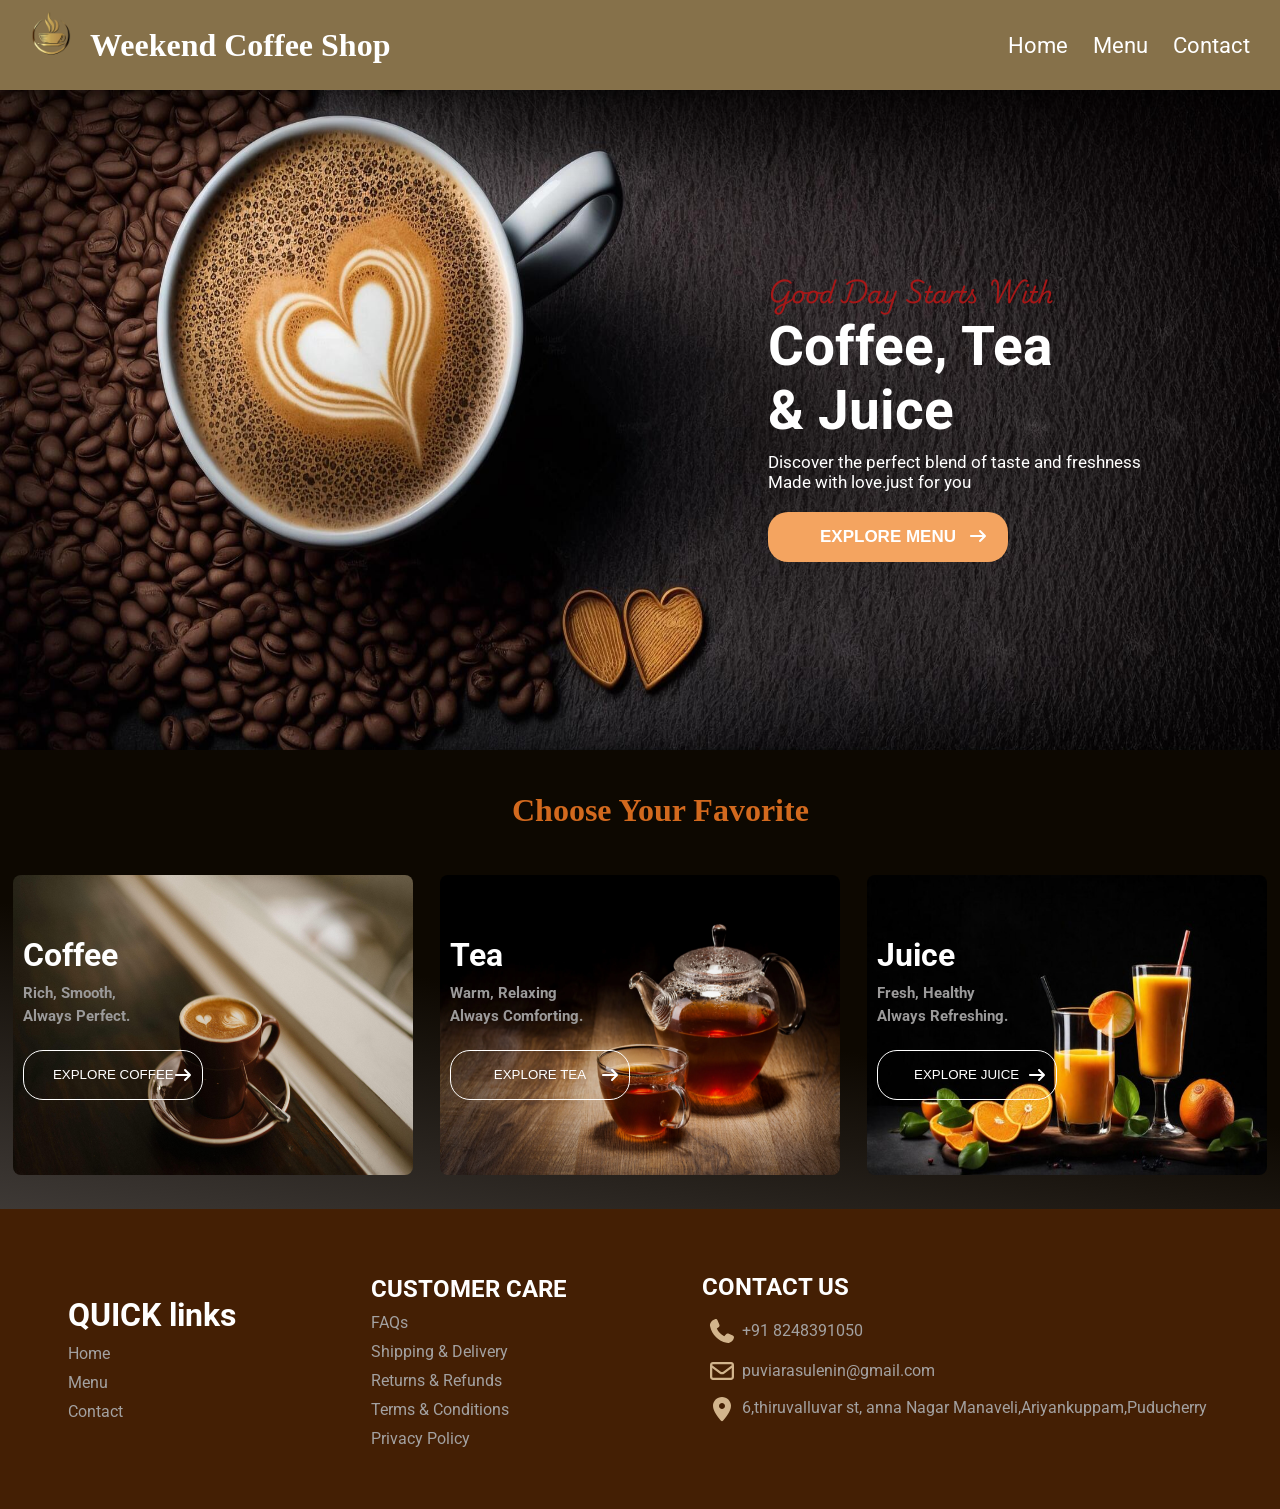
==== index.html @ 5b141eec "final commit" ====
<!doctype html>
<html lang="en">
  <head>
    <meta charset="UTF-8" />
    <meta name="viewport" content="width=device-width, initial-scale=1.0" />
    <title>PPA Coffee Website</title>
    <link rel="stylesheet" href="style.css" />
    <link rel="preconnect" href="https://fonts.googleapis.com" />
    <link rel="preconnect" href="https://fonts.gstatic.com" crossorigin />
    <link
      href="https://fonts.googleapis.com/css2?family=Roboto:ital,wght@0,100..900;1,100..900&display=swap"
      rel="stylesheet"
    />
    <link rel="preconnect" href="https://fonts.googleapis.com" />
    <link rel="preconnect" href="https://fonts.gstatic.com" crossorigin />
    <link
      href="https://fonts.googleapis.com/css2?family=Archivo+Black&family=Google+Sans:ital,opsz,wght@0,17..18,400..700;1,17..18,400..700&family=Inter+Tight:ital,wght@0,100..900;1,100..900&family=Montserrat:ital,wght@0,100..900;1,100..900&family=Playwrite+NO:wght@100..400&family=Poppins:ital,wght@0,100;0,200;0,300;0,400;0,500;0,600;0,700;0,800;0,900;1,100;1,200;1,300;1,400;1,500;1,600;1,700;1,800;1,900&family=Roboto:ital,wght@0,100..900;1,100..900&display=swap"
      rel="stylesheet"
    />
    <style>
      .menubar {
        margin-right: 5px;
      }
      .menubar:hover {
        fill: rgb(84, 29, 29);
      }
      .sidebar {
        width: 50%;
        height: 100vh;
        background-color: rgb(146, 114, 67);
        position: fixed;
        top: 0;
        z-index: 1;
        display: none;
      }
      .sidebarcont1 {
        text-decoration: none;
        color: white;
      }
      .sidebarcont1:hover {
        color: rgb(33, 22, 1);
        transition: 0.1s;
      }
      .sidebarinside {
        padding-left: 20%;
        padding-top: 10%;
      }
      .oneee {
        text-decoration: none;
        padding-top: 10%;
        font-size: 22px;
        font-weight: 600;
      }
      .closebar {
        width: 30px;
        position: absolute;
        right: 10px;
        top: 10px;
        fill: white;
        cursor: pointer;
      }
      .closebar:hover {
        fill: brown;
        transform: scale(1.5);
      }
      .signupbtn {
        background-color: rgb(248, 206, 142);
        color: brown;
        font-size: 20px;
        margin-top: 20px;
        position: relative;
        left: -40px;
        font-weight: 600;
      }
      .links-div a:active {
        color: tomato;
      }
      .signupbtn {
        display: none;
      }
    </style>
  </head>
  <body>
    <div id="fullbox">
      <!---->

      <!--Navbar-->
      <!--home page-->
      <div id="homespage">
        <div class="container">
          <img class="coffeimage" src="photors2.jpg" alt="" />
          <div class="explore">
            <h2 class="goodd">Good Day Starts With</h2>
            <h1 class="coo">Coffee, Tea</h1>
            <h1 class="coo">& Juice</h1>
            <div class="par">
              <p>Discover the perfect blend of taste and freshness</p>
              <p>Made with love.just for you</p>
            </div>
            <a href="#coffeeteajuice">
              <button class="explorebtnnn">
                EXPLORE MENU
                <svg
                  class="svgarrow"
                  class="explorebtn"
                  xmlns="http://www.w3.org/2000/svg"
                  viewBox="0 0 640 640"
                >
                  <!--!Font Awesome Free v7.2.0 by @fontawesome - https://fontawesome.com License - https://fontawesome.com/license/free Copyright 2026 Fonticons, Inc.-->
                  <path
                    d="M566.6 342.6C579.1 330.1 579.1 309.8 566.6 297.3L406.6 137.3C394.1 124.8 373.8 124.8 361.3 137.3C348.8 149.8 348.8 170.1 361.3 182.6L466.7 288L96 288C78.3 288 64 302.3 64 320C64 337.7 78.3 352 96 352L466.7 352L361.3 457.4C348.8 469.9 348.8 490.2 361.3 502.7C373.8 515.2 394.1 515.2 406.6 502.7L566.6 342.7z"
                  />
                </svg></button
            ></a>
          </div>
        </div>
      </div>
      <div class="navbar-div">
        <div class="shop-name">
          <h1 class="ppaname">
            <img class="ppa-img" src="logo2.png" alt="" />
            Weekend Coffee Shop
          </h1>
        </div>
        <div class="links-div">
          <a href="#homespage"> Home </a>

          <a href="#coffeeteajuice">Menu </a>

          <a href="#footerpage">Contact</a>
        </div>
        <svg
          class="menubar"
          xmlns="http://www.w3.org/2000/svg"
          viewBox="0 0 640 640"
        >
          <!--!Font Awesome Free v7.2.0 by @fontawesome - https://fontawesome.com License - https://fontawesome.com/license/free Copyright 2026 Fonticons, Inc.-->
          <path
            d="M96 160C96 142.3 110.3 128 128 128L512 128C529.7 128 544 142.3 544 160C544 177.7 529.7 192 512 192L128 192C110.3 192 96 177.7 96 160zM96 320C96 302.3 110.3 288 128 288L512 288C529.7 288 544 302.3 544 320C544 337.7 529.7 352 512 352L128 352C110.3 352 96 337.7 96 320zM544 480C544 497.7 529.7 512 512 512L128 512C110.3 512 96 497.7 96 480C96 462.3 110.3 448 128 448L512 448C529.7 448 544 462.3 544 480z"
          />
        </svg>
      </div>
      <!-----------------------sidebar-------------------->
      <div class="sidebar">
        <svg
          class="closebar"
          xmlns="http://www.w3.org/2000/svg"
          viewBox="0 0 640 640"
        >
          <!--!Font Awesome Free v7.2.0 by @fontawesome - https://fontawesome.com License - https://fontawesome.com/license/free Copyright 2026 Fonticons, Inc.-->
          <path
            d="M320 112C434.9 112 528 205.1 528 320C528 434.9 434.9 528 320 528C205.1 528 112 434.9 112 320C112 205.1 205.1 112 320 112zM320 576C461.4 576 576 461.4 576 320C576 178.6 461.4 64 320 64C178.6 64 64 178.6 64 320C64 461.4 178.6 576 320 576zM231 231C221.6 240.4 221.6 255.6 231 264.9L286 319.9L231 374.9C221.6 384.3 221.6 399.5 231 408.8C240.4 418.1 255.6 418.2 264.9 408.8L319.9 353.8L374.9 408.8C384.3 418.2 399.5 418.2 408.8 408.8C418.1 399.4 418.2 384.2 408.8 374.9L353.8 319.9L408.8 264.9C418.2 255.5 418.2 240.3 408.8 231C399.4 221.7 384.2 221.6 374.9 231L319.9 286L264.9 231C255.5 221.6 240.3 221.6 231 231z"
          />
        </svg>
        <div class="sidebarinside">
          <div class="oneee">
            <a class="sidebarcont1" href="#homespage"> Home </a>
          </div>
          <div class="oneee">
            <a class="sidebarcont1" href="#coffeeteajuice">Menu </a>
          </div>
          <div class="oneee">
            <a class="sidebarcont1" href="#footerpage">Contact</a>
          </div>
          <div>
            <button class="signupbtn" id="loginbutton"></button>
          </div>
        </div>
      </div>
      <!-----------------coffeeteajuice------------>
      <div id="coffeeteajuice">
        <div class="choosecoff">
          <h1 class="fav">Choose Your Favorite</h1>
        </div>
        <div class="coffteajuice">
          <div class="coffecont">
            <img class="imgg" src="coffeestyle.jpg" alt="" />
            <div class="coffeecont">
              <h1>Coffee</h1>
              <div class="one">
                <h3>Rich, Smooth,</h3>
                <h3 class="two">Always Perfect.</h3>
              </div>
              <a href="coffee.html"
                ><button class="expbtn">
                  EXPLORE COFFEE
                  <svg
                    class="coffeearrow"
                    xmlns="http://www.w3.org/2000/svg"
                    viewBox="0 0 640 640"
                  >
                    <!--!Font Awesome Free v7.2.0 by @fontawesome - https://fontawesome.com License - https://fontawesome.com/license/free Copyright 2026 Fonticons, Inc.-->
                    <path
                      d="M566.6 342.6C579.1 330.1 579.1 309.8 566.6 297.3L406.6 137.3C394.1 124.8 373.8 124.8 361.3 137.3C348.8 149.8 348.8 170.1 361.3 182.6L466.7 288L96 288C78.3 288 64 302.3 64 320C64 337.7 78.3 352 96 352L466.7 352L361.3 457.4C348.8 469.9 348.8 490.2 361.3 502.7C373.8 515.2 394.1 515.2 406.6 502.7L566.6 342.7z"
                    />
                  </svg></button
              ></a>
            </div>
          </div>
          <div class="coffecont">
            <img class="imgg" src="teastyle.webp" alt="" />
            <div class="coffeecont">
              <h1>Tea</h1>
              <div class="one">
                <h3>Warm, Relaxing</h3>
                <h3 class="two">Always Comforting.</h3>
              </div>
              <a href="tea.html"
                ><button class="expbtn">
                  EXPLORE TEA
                  <svg
                    class="teaarrow"
                    xmlns="http://www.w3.org/2000/svg"
                    viewBox="0 0 640 640"
                  >
                    <!--!Font Awesome Free v7.2.0 by @fontawesome - https://fontawesome.com License - https://fontawesome.com/license/free Copyright 2026 Fonticons, Inc.-->
                    <path
                      d="M566.6 342.6C579.1 330.1 579.1 309.8 566.6 297.3L406.6 137.3C394.1 124.8 373.8 124.8 361.3 137.3C348.8 149.8 348.8 170.1 361.3 182.6L466.7 288L96 288C78.3 288 64 302.3 64 320C64 337.7 78.3 352 96 352L466.7 352L361.3 457.4C348.8 469.9 348.8 490.2 361.3 502.7C373.8 515.2 394.1 515.2 406.6 502.7L566.6 342.7z"
                    />
                  </svg></button
              ></a>
            </div>
          </div>
          <div class="coffecont">
            <img class="imgg" src="juicestyle.jpg" alt="" />
            <div class="coffeecont">
              <h1>Juice</h1>
              <div class="one">
                <h3>Fresh, Healthy</h3>
                <h3 class="two">Always Refreshing.</h3>
              </div>
              <a href="juice.html"
                ><button class="expbtn">
                  EXPLORE JUICE
                  <svg
                    class="juicearrow"
                    xmlns="http://www.w3.org/2000/svg"
                    viewBox="0 0 640 640"
                  >
                    <!--!Font Awesome Free v7.2.0 by @fontawesome - https://fontawesome.com License - https://fontawesome.com/license/free Copyright 2026 Fonticons, Inc.-->
                    <path
                      d="M566.6 342.6C579.1 330.1 579.1 309.8 566.6 297.3L406.6 137.3C394.1 124.8 373.8 124.8 361.3 137.3C348.8 149.8 348.8 170.1 361.3 182.6L466.7 288L96 288C78.3 288 64 302.3 64 320C64 337.7 78.3 352 96 352L466.7 352L361.3 457.4C348.8 469.9 348.8 490.2 361.3 502.7C373.8 515.2 394.1 515.2 406.6 502.7L566.6 342.7z"
                    />
                  </svg></button
              ></a>
            </div>
          </div>
        </div>
      </div>
      <!--------------------------------->
      <div id="footerpage" class="footer">
        <div class="footer2">
          <h1>QUICK links</h1>
          <div><a href="#homespage">Home</a></div>
          <div><a href="#coffeeteajuice">Menu</a></div>

          <div><a href="#footerpage">Contact</a></div>
        </div>
        <div class="footer3">
          <h2>CUSTOMER CARE</h2>
          <p>FAQs</p>
          <p>Shipping & Delivery</p>
          <p>Returns & Refunds</p>
          <p>Terms & Conditions</p>
          <p>Privacy Policy</p>
        </div>
        <div class="footer4">
          <h2>CONTACT US</h2>
          <div class="all">
            <div class="iconcontainer1">
              <svg
                class="icon1"
                xmlns="http://www.w3.org/2000/svg"
                viewBox="0 0 640 640"
              >
                <!--!Font Awesome Free v7.2.0 by @fontawesome - https://fontawesome.com License - https://fontawesome.com/license/free Copyright 2026 Fonticons, Inc.-->
                <path
                  d="M224.2 89C216.3 70.1 195.7 60.1 176.1 65.4L170.6 66.9C106 84.5 50.8 147.1 66.9 223.3C104 398.3 241.7 536 416.7 573.1C493 589.3 555.5 534 573.1 469.4L574.6 463.9C580 444.2 569.9 423.6 551.1 415.8L453.8 375.3C437.3 368.4 418.2 373.2 406.8 387.1L368.2 434.3C297.9 399.4 241.3 341 208.8 269.3L253 233.3C266.9 222 271.6 202.9 264.8 186.3L224.2 89z"
                />
              </svg>
              <p class="call">+91 8248391050</p>
            </div>
            <div class="iconcontainer2">
              <svg
                class="icon2"
                xmlns="http://www.w3.org/2000/svg"
                viewBox="0 0 640 640"
              >
                <!--!Font Awesome Free v7.2.0 by @fontawesome - https://fontawesome.com License - https://fontawesome.com/license/free Copyright 2026 Fonticons, Inc.-->
                <path
                  d="M125.4 128C91.5 128 64 155.5 64 189.4C64 190.3 64 191.1 64.1 192L64 192L64 448C64 483.3 92.7 512 128 512L512 512C547.3 512 576 483.3 576 448L576 192L575.9 192C575.9 191.1 576 190.3 576 189.4C576 155.5 548.5 128 514.6 128L125.4 128zM528 256.3L528 448C528 456.8 520.8 464 512 464L128 464C119.2 464 112 456.8 112 448L112 256.3L266.8 373.7C298.2 397.6 341.7 397.6 373.2 373.7L528 256.3zM112 189.4C112 182 118 176 125.4 176L514.6 176C522 176 528 182 528 189.4C528 193.6 526 197.6 522.7 200.1L344.2 335.5C329.9 346.3 310.1 346.3 295.8 335.5L117.3 200.1C114 197.6 112 193.6 112 189.4z"
                />
              </svg>
              <p class="mail">puviarasulenin@gmail.com</p>
            </div>
            <div class="iconcontainer3">
              <svg
                class="icon3"
                xmlns="http://www.w3.org/2000/svg"
                viewBox="0 0 640 640"
              >
                <!--!Font Awesome Free v7.2.0 by @fontawesome - https://fontawesome.com License - https://fontawesome.com/license/free Copyright 2026 Fonticons, Inc.-->
                <path
                  d="M128 252.6C128 148.4 214 64 320 64C426 64 512 148.4 512 252.6C512 371.9 391.8 514.9 341.6 569.4C329.8 582.2 310.1 582.2 298.3 569.4C248.1 514.9 127.9 371.9 127.9 252.6zM320 320C355.3 320 384 291.3 384 256C384 220.7 355.3 192 320 192C284.7 192 256 220.7 256 256C256 291.3 284.7 320 320 320z"
                />
              </svg>
              <p class="address">
                6,thiruvalluvar st, anna Nagar Manaveli,Ariyankuppam,Puducherry
              </p>
            </div>
          </div>
        </div>
      </div>
    </div>
    <script src="script.js"></script>
  </body>
</html>
---- style.css ----
* {
  padding: 0;
  margin: 0;
}
body {
  font-family: "Roboto", sans-serif;
  background: #6e6969;
  background: linear-gradient(
    10deg,
    rgba(110, 105, 105, 1) 0%,
    rgba(13, 8, 1, 1) 35%
  );
}

.ppaname {
  color: white;
  font-family: "Playwrite NZ Guides", cursive;
}
html {
  scroll-behavior: smooth;
}
#home {
  scroll-margin-top: 100px;
}
#items {
  scroll-margin-top: 100px;
}

.fav {
  color: chocolate;
  font-family: "Roboto Slab", serif;
  margin-left: 40%;
  margin-top: 3%;
}
.explore {
  position: absolute;
  top: 30%;
  left: 60%;
}
.coffecont {
  position: relative;
}
.coffeecont {
  position: absolute;
  top: 20%;
  color: white;
  margin-left: 10px;
}
.one {
  margin-top: 10px;
  font-size: 13px;
  color: rgb(155, 154, 154);
}
.expbtn {
  width: 180px;
  height: 50px;
  position: relative;
  border-radius: 20px;
  border: 1px solid white;
  background-color: transparent;
  color: white;
  margin-top: 25px;
  cursor: pointer;
}
.juicearrow,
.teaarrow,
.coffeearrow {
  width: 20px;
  position: absolute;
  top: 30%;
  right: 5%;
  fill: white;
}
.two {
  margin-top: 5px;
}
.par {
  color: white;
  font-size: 17px;
  margin-top: 10px;
}
.explorebtnnn {
  width: 240px;
  height: 50px;
  border-radius: 20px;
  border: none;
  background-color: sandybrown;
  font-size: 17px;
  color: white;
  font-weight: 550;
  position: relative;
  margin-top: 20px;
}
.svgarrow {
  width: 20px;
  position: absolute;
  top: 28%;
  fill: white;
  right: 20px;
  border-radius: 20px;
}
.goodd {
  font-family: "Playwrite NO", cursive;
  color: rgb(167, 24, 24);
}
.coo {
  font-size: 55px;
  color: white;
}
.ppa-img {
  width: 50px;
  height: 50px;
  border-radius: 40px;
  position: absolute;
  top: 9%;
  left: 2%;
}

.regbtn {
  border: none;
  color: blue;
  margin-left: 5px;
  cursor: pointer;
  background-color: white;
}
.logbtn {
  border: none;
  color: blue;

  cursor: pointer;
  background-color: white;
}
.search-coffee {
  padding: 10px;
}
.logindiv {
  width: 300px;
  height: 270px;
  background-color: white;
  border-radius: 5px;
  position: absolute;
  top: 30%;
  left: 40%;
  z-index: 1;
  display: none;
  box-shadow: rgba(0, 0, 0, 0.35) 0px 5px 15px;
}
.registerdiv {
  width: 300px;
  height: 380px;
  background-color: white;
  border-radius: 5px;
  position: absolute;
  top: 30%;
  left: 40%;
  z-index: 1;
  box-shadow: rgba(0, 0, 0, 0.35) 0px 5px 15px;
  display: none;
}
.registerinputs {
  width: 90%;
  border: none;
  height: 40px;
  margin-top: 15px;
  margin-left: 4%;
  border-radius: 3px;

  background-color: rgb(227, 225, 225);
  padding-left: 8px;
}
.registerinputs::placeholder {
  color: rgb(54, 53, 53);
  padding: 5px;
}
.registerinputs:focus {
  outline: none;
}
.registerbtn {
  width: 90%;
  height: 30px;
  font-size: 17px;

  background-color: rgb(104, 104, 244);
  color: white;
  border: none;
  border-radius: 4px;
  margin-top: 20px;
  margin-left: 5%;
}
.register-para-section {
  font-size: 13px;
  display: flex;
  margin-top: 25px;
  margin-left: 50px;
}
.register-para-section a {
  text-decoration: none;
}
.login2 {
  margin-left: 5px;
}
.inputs {
  width: 90%;
  border: none;
  height: 40px;
  margin-top: 15px;
  margin-left: 4%;
  border-radius: 3px;
  padding-left: 8px;
  background-color: rgb(227, 225, 225);
}
.inputs::placeholder {
  color: rgb(63, 63, 63);
  padding-left: 5px;
}
.inputs:focus {
  outline: none;
}

.logintag {
  position: relative;
  margin-left: 40%;
  padding-top: 15px;
}
.registertag {
  margin-top: 7%;
  margin-left: 35%;
}
.loginbutton {
  border-radius: 5px;
}
.para-section {
  font-size: 13px;
  display: flex;
  margin-top: 25px;
  margin-left: 35px;
}
.para-section a {
  margin-left: 5px;
  text-decoration: none;
}
.loginbtn {
  width: 90%;
  height: 30px;
  font-size: 17px;

  background-color: rgb(104, 104, 244);
  color: white;
  border: none;
  border-radius: 4px;
  margin-top: 20px;
  margin-left: 5%;
}
.navbar-div {
  width: 100%;
  height: 90px;

  display: flex;
  justify-content: space-between;
  align-items: center;
  position: absolute;
  top: 0;
  position: fixed;
  z-index: 1;
  box-shadow:
    rgba(0, 0, 0, 0.25) 0px 54px 55px,
    rgba(0, 0, 0, 0.12) 0px -12px 30px,
    rgba(0, 0, 0, 0.12) 0px 4px 6px,
    rgba(0, 0, 0, 0.17) 0px 12px 13px,
    rgba(0, 0, 0, 0.09) 0px -3px 5px;
  background-color: rgb(134, 113, 74);
}
#homespage {
  margin-top: 50px;
  scroll-margin-top: 80px;
}
.navbar-div a {
  text-decoration: none;
  font-size: 22px;
  padding: 10px;
  color: white;
}
.links-div {
  margin-right: 20px;
}
.shop-name {
  margin-left: 90px;
  color: brown;
}
.search-box-div {
  margin-top: 50px;
}
.navbar-div button {
  border: none;
  font-size: 20px;
  width: 80px;
  height: 30px;
  background-color: burlywood;
  color: brown;
  border-radius: 10px;
  cursor: pointer;
}
.coffeimage {
  width: 100%;
  height: 700px;
  box-shadow:
    rgba(50, 50, 93, 0.25) 0px 30px 60px -12px inset,
    rgba(0, 0, 0, 0.3) 0px 18px 36px -18px inset;
}
.coffe-para {
  width: 600px;
  font-size: 20px;
  margin-top: 10%;
  font-family: "Playwrite NZ Guides", cursive;
}
.home-page {
  margin-top: 5%;
  display: flex;
  justify-content: space-around;
}
.search-coffee {
  width: 80%;
  height: 40px;
  background-color: transparent;
  border: none;
  border-radius: 20px;
  margin-left: 10%;
  color: black;
  font-weight: 500;
  font-size: 20px;
  box-shadow: rgba(0, 0, 0, 0.35) 0px 5px 15px;
  position: relative;
}
.search-icon {
  position: absolute;
  left: 10.3%;
  top: 25%;
  margin-right: 20px;
}
.coffee-icons {
  width: 50px;
  margin-top: -7px;
  margin-left: 5px;
  position: relative;
}
.coffeetea {
  display: flex;
  margin-left: 30%;
  font-family: "Playwrite NZ Guides", cursive;
}
.search-container {
  position: relative;
  margin-top: 50px;
}
.search-coffee:focus {
  outline: none;
  padding-left: 30px;
}

.coffeeimages {
  width: 300px;
  height: 300px;
  border-radius: 10px;
  box-shadow: rgba(0, 0, 0, 0.24) 0px 3px 8px;
}
.firstimg {
  position: relative;
  padding: 40px;
}

.blackcoffee-tag {
  color: black;
  background-color: rgb(244, 218, 157);
  border-radius: 5px;
  font-size: 15px;
}
.orderbtn {
  width: 100px;
  height: 30px;
  left: 2%;
  font-size: 20px;
  color: brown;
  background-color: rgb(206, 157, 244);
  border-radius: 5px;
  border: none;
  cursor: pointer;
}
.teaimages {
  display: flex;
  flex-wrap: wrap;
  justify-content: center;
  margin-top: 50px;
}
#loginbutton {
  border-radius: 5px;
  width: 130px;
  height: 40px;
  margin-left: 30px;
  margin-right: 30px;
  box-shadow:
    rgba(6, 24, 44, 0.4) 0px 0px 0px 2px,
    rgba(6, 24, 44, 0.65) 0px 4px 6px -1px,
    rgba(255, 255, 255, 0.08) 0px 1px 0px inset;
}
.people {
  position: relative;
  top: 10%;
  left: 2%;
}
/*----------------images------------------*/
.img-cont {
  position: absolute;
  top: 70%;

  color: brown;
}

.img-cont button {
  width: 120px;
  height: 40px;
  font-size: 20px;
  border-radius: 15px;
  border: none;
  border: 1px solid black;
  background-color: rgb(248, 211, 164);

  cursor: pointer;
  position: absolute;
  left: 93px;
  top: 5px;
  color: brown;
  box-shadow:
    rgba(50, 50, 93, 0.25) 0px 50px 100px -20px,
    rgba(0, 0, 0, 0.3) 0px 30px 60px -30px,
    rgba(10, 37, 64, 0.35) 0px -2px 6px 0px inset;
}
.firstimg h3 {
  color: brown;
  font-size: 20px;
  font-family: "Playwrite NZ Guides", cursive;
  margin-top: 80px;
  margin-left: 50px;
}
/*----------------contact------------*/

.footer2 {
  color: white;
}
.footer2 div {
  text-decoration: none;
  color: white;
  margin-top: 10px;
}
.footer2 a {
  text-decoration: none;
  color: rgb(163, 161, 161);
}
.footer3 {
  color: white;
}
.footer3 h2 {
  margin-top: 5px;
}
.footer3 p {
  margin-top: 10px;
  color: rgb(163, 161, 161);
}
.footer4 {
  color: white;
  margin-top: -25px;
}
.footer4 h2 {
  margin-top: 10px;
}
.footer4 p {
  color: rgb(163, 161, 161);
}
.icon1,
.icon2 {
  fill: tan;
}
.icon3 {
  fill: tan;
  margin-top: 18px;
}
.all {
  margin-top: 10px;
}
.footer {
  width: 100%;
  height: 300px;
  display: flex;
  justify-content: space-around;
  background-color: rgb(68, 31, 4);
  place-items: center;
  margin-top: 30px;
}
.para-footer1 {
  color: rgb(164, 160, 160);
}
.contact1 {
  width: 500px;
  height: 300px;
  color: black;
  font-size: 20px;
}
.icon3,
.icon2,
.icon1 {
  width: 30px;
}
.iconcontainer1,
.iconcontainer2,
.iconcontainer3 {
  display: flex;
  padding: 5px;
}
.contact-us {
  width: 40%;
  height: 450px;
  background-color: rgb(0, 0, 0);
  border-radius: 10px;
  justify-content: center;
  place-items: center;
  align-items: center;
  color: black;
}
.contact-us input {
  width: 95%;
  height: 40px;
  border-radius: 5px;
  border: none;
  margin-top: 50px;
}
.contact-us input::placeholder {
  color: rgb(47, 46, 46);
  padding-left: 3px;
}
.contact-us textarea::placeholder {
  color: rgb(47, 46, 46);
  padding-left: 3px;
}
.contact-us input:focus {
  outline: none;
}
.contact-us textarea:focus {
  outline: none;
}
.contact-us textarea {
  width: 95%;
  height: 80px;
  border-radius: 5px;
  border: none;
  margin-top: 50px;
}
.con-color {
  position: relative;
  top: 30px;
  color: white;
}
.submitbtn2 {
  width: 95%;
  height: 40px;
  background-color: rgb(122, 122, 251);
  font-size: 20px;
  border: none;
  border-radius: 5px;
  margin-top: 20px;
}
.address {
  margin-top: 22px;
  margin-left: 5px;
}
.mail {
  margin-top: 5px;
  margin-left: 5px;
}
.call {
  margin-top: 5px;
  margin-left: 5px;
}
.iconcontainer3 {
  margin-top: -20px;
}
/*--------------------coffeteajuice------------*/
.imgg {
  width: 400px;
  height: 300px;
  border-radius: 8px;
}
.coffteajuice {
  display: flex;
  justify-content: space-around;
  flex-wrap: wrap;
  margin-top: 2%;
}
.providing {
  margin-left: 42%;
  margin-top: 0.5%;
  font-weight: 600;
  font-family: "Playwrite NZ Guides", cursive;
}
.coffecont h2 {
  position: relative;
  margin-top: 5px;
  color: brown;
}
.coffecont {
  justify-content: center;
  align-items: center;
  place-items: center;
  margin-top: 20px;
}
#coffeeteajuice {
  scroll-margin-top: 100px;
}
/*---------------------*/
.heart1 {
  width: 30px;
  fill: rgb(253, 186, 154);
  position: absolute;
  top: 55px;
  right: 15%;
}
.menubar {
  width: 35px;
  fill: white;
  cursor: pointer;
  display: none;
}
/*------------------------*/
@media (max-width: 600px) {
  .links-div {
    display: none;
  }
  .menubar {
    display: block;
  }
  .sidebar {
    display: none;
  }
  .coffeimage {
    width: 400px;
    height: 300px;
  }
  .explore {
    position: absolute;
    top: 10%;
    right: 5%;
  }
  #homespage {
    margin-top: 14%;
  }
  .goodd {
    font-size: 18px;
    margin-top: 10%;
    margin-left: -30px;
  }
  .coo {
    font-size: 17px;
    margin-left: -30px;
  }
  .par {
    font-size: 15px;
    font-weight: 550;
    color: rgb(211, 168, 168);
    margin-left: -30px;
  }
  .explorebtnnn {
    width: 185px;
    font-size: 13px;
    margin-left: -30px;
    margin-bottom: 10px;
  }
  .footer {
    display: block;
    width: 100%;
    height: 100vh;
  }
  .footer2,
  .footer3 {
    padding-top: 10%;
  }
  .footer4 {
    padding-top: 10%;
    margin-left: 25%;
  }
  .choosecoff {
    width: 100%;
  }
  .fav {
    margin-left: 25%;
  }
}
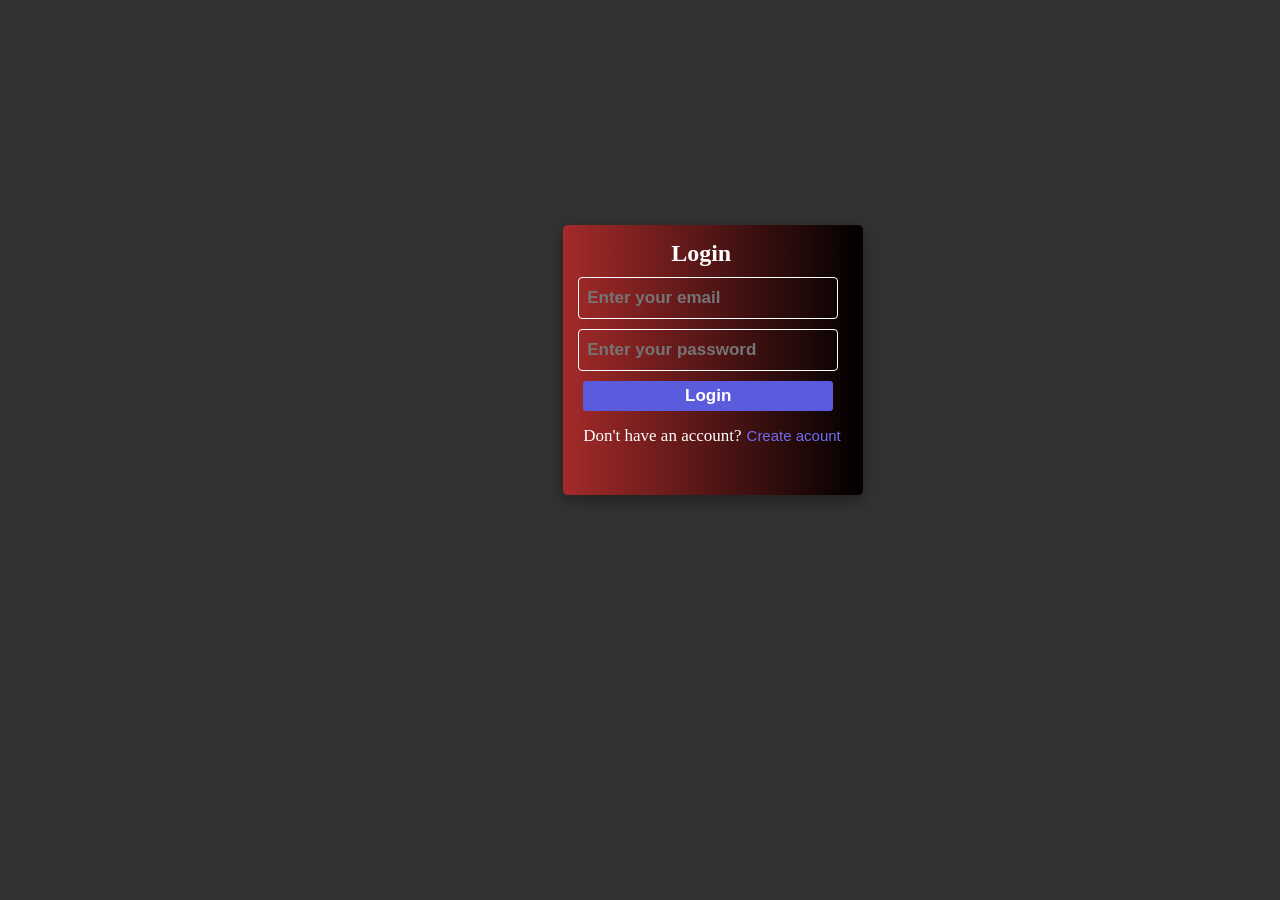
==== commit f01d8106: "final commit 3" ====
--- a/index.html
+++ b/index.html
@@ -3,315 +3,214 @@
   <head>
     <meta charset="UTF-8" />
     <meta name="viewport" content="width=device-width, initial-scale=1.0" />
-    <title>PPA Coffee Website</title>
-    <link rel="stylesheet" href="style.css" />
-    <link rel="preconnect" href="https://fonts.googleapis.com" />
-    <link rel="preconnect" href="https://fonts.gstatic.com" crossorigin />
-    <link
-      href="https://fonts.googleapis.com/css2?family=Roboto:ital,wght@0,100..900;1,100..900&display=swap"
-      rel="stylesheet"
-    />
-    <link rel="preconnect" href="https://fonts.googleapis.com" />
-    <link rel="preconnect" href="https://fonts.gstatic.com" crossorigin />
-    <link
-      href="https://fonts.googleapis.com/css2?family=Archivo+Black&family=Google+Sans:ital,opsz,wght@0,17..18,400..700;1,17..18,400..700&family=Inter+Tight:ital,wght@0,100..900;1,100..900&family=Montserrat:ital,wght@0,100..900;1,100..900&family=Playwrite+NO:wght@100..400&family=Poppins:ital,wght@0,100;0,200;0,300;0,400;0,500;0,600;0,700;0,800;0,900;1,100;1,200;1,300;1,400;1,500;1,600;1,700;1,800;1,900&family=Roboto:ital,wght@0,100..900;1,100..900&display=swap"
-      rel="stylesheet"
-    />
+    <title>Login-Page</title>
     <style>
-      .menubar {
-        margin-right: 5px;
-      }
-      .menubar:hover {
-        fill: rgb(84, 29, 29);
-      }
-      .sidebar {
-        width: 50%;
+      * {
+        padding: 0;
+        margin: 0;
+      }
+      body {
+        background-color: rgb(51, 50, 50);
+      }
+      .logindiv {
+        width: 300px;
+        height: 270px;
+        background-image: linear-gradient(to right, brown, black);
+        border-radius: 5px;
+        position: absolute;
+        top: 25%;
+        left: 44%;
+        box-shadow: rgba(0, 0, 0, 0.35) 0px 5px 15px;
+      }
+      .registerdiv {
+        width: 300px;
+        height: 350px;
+        background-image: linear-gradient(to right, brown, black);
+        border-radius: 5px;
+        position: absolute;
+        top: 22%;
+        left: 44%;
+        box-shadow: rgba(0, 0, 0, 0.35) 0px 5px 15px;
+        display: none;
+      }
+      .logintag,
+      .registertag {
+        padding-top: 15px;
+        margin-left: 36%;
+        color: white;
+      }
+      .inputs,
+      .registerinputs {
+        width: 250px;
+        height: 40px;
+        border-radius: 4px;
+        border: none;
+        background-color: transparent;
+        border: 1px solid white;
+        color: wheat;
+        font-weight: 600;
+        margin-top: 10px;
+        margin-left: 15px;
+        font-size: 17px;
+        padding-left: 8px;
+      }
+      .inputs:focus {
+        outline: none;
+      }
+      #loginaccount,
+      .registerbtn {
+        width: 250px;
+        height: 30px;
+        border-radius: 3px;
+        border: none;
+        margin-left: 20px;
+        margin-top: 10px;
+        color: white;
+        font-size: 17px;
+        font-weight: 550;
+        background-color: rgb(91, 91, 221);
+      }
+      .para-section,
+      .register-para-section {
+        color: white;
+        display: flex;
+        font-size: 17px;
+        margin-top: 15px;
+        margin-left: 20px;
+      }
+      .regbtn,
+      .logbtn {
+        border: none;
+        color: rgb(110, 110, 243);
+        background-color: transparent;
+        font-size: 15px;
+        margin-left: 5px;
+      }
+      .fullimgs {
+        width: 100%;
         height: 100vh;
-        background-color: rgb(146, 114, 67);
-        position: fixed;
-        top: 0;
-        z-index: 1;
-        display: none;
-      }
-      .sidebarcont1 {
-        text-decoration: none;
-        color: white;
-      }
-      .sidebarcont1:hover {
-        color: rgb(33, 22, 1);
-        transition: 0.1s;
-      }
-      .sidebarinside {
-        padding-left: 20%;
-        padding-top: 10%;
-      }
-      .oneee {
-        text-decoration: none;
-        padding-top: 10%;
-        font-size: 22px;
-        font-weight: 600;
-      }
-      .closebar {
-        width: 30px;
-        position: absolute;
-        right: 10px;
-        top: 10px;
-        fill: white;
-        cursor: pointer;
-      }
-      .closebar:hover {
-        fill: brown;
-        transform: scale(1.5);
-      }
-      .signupbtn {
-        background-color: rgb(248, 206, 142);
-        color: brown;
-        font-size: 20px;
-        margin-top: 20px;
-        position: relative;
-        left: -40px;
-        font-weight: 600;
-      }
-      .links-div a:active {
-        color: tomato;
-      }
-      .signupbtn {
-        display: none;
+      }
+      @media (max-width: 600px) {
+        body {
+          background-color: rgb(51, 50, 50);
+        }
+        .fullimgs {
+          display: none;
+        }
+        .logindiv {
+          position: absolute;
+          left: 20%;
+        }
+        .registerdiv {
+          position: absolute;
+          left: 20%;
+        }
       }
     </style>
   </head>
   <body>
-    <div id="fullbox">
-      <!---->
-
-      <!--Navbar-->
-      <!--home page-->
-      <div id="homespage">
-        <div class="container">
-          <img class="coffeimage" src="photors2.jpg" alt="" />
-          <div class="explore">
-            <h2 class="goodd">Good Day Starts With</h2>
-            <h1 class="coo">Coffee, Tea</h1>
-            <h1 class="coo">& Juice</h1>
-            <div class="par">
-              <p>Discover the perfect blend of taste and freshness</p>
-              <p>Made with love.just for you</p>
-            </div>
-            <a href="#coffeeteajuice">
-              <button class="explorebtnnn">
-                EXPLORE MENU
-                <svg
-                  class="svgarrow"
-                  class="explorebtn"
-                  xmlns="http://www.w3.org/2000/svg"
-                  viewBox="0 0 640 640"
-                >
-                  <!--!Font Awesome Free v7.2.0 by @fontawesome - https://fontawesome.com License - https://fontawesome.com/license/free Copyright 2026 Fonticons, Inc.-->
-                  <path
-                    d="M566.6 342.6C579.1 330.1 579.1 309.8 566.6 297.3L406.6 137.3C394.1 124.8 373.8 124.8 361.3 137.3C348.8 149.8 348.8 170.1 361.3 182.6L466.7 288L96 288C78.3 288 64 302.3 64 320C64 337.7 78.3 352 96 352L466.7 352L361.3 457.4C348.8 469.9 348.8 490.2 361.3 502.7C373.8 515.2 394.1 515.2 406.6 502.7L566.6 342.7z"
-                  />
-                </svg></button
-            ></a>
-          </div>
-        </div>
-      </div>
-      <div class="navbar-div">
-        <div class="shop-name">
-          <h1 class="ppaname">
-            <img class="ppa-img" src="logo2.png" alt="" />
-            Weekend Coffee Shop
-          </h1>
-        </div>
-        <div class="links-div">
-          <a href="#homespage"> Home </a>
-
-          <a href="#coffeeteajuice">Menu </a>
-
-          <a href="#footerpage">Contact</a>
-        </div>
-        <svg
-          class="menubar"
-          xmlns="http://www.w3.org/2000/svg"
-          viewBox="0 0 640 640"
-        >
-          <!--!Font Awesome Free v7.2.0 by @fontawesome - https://fontawesome.com License - https://fontawesome.com/license/free Copyright 2026 Fonticons, Inc.-->
-          <path
-            d="M96 160C96 142.3 110.3 128 128 128L512 128C529.7 128 544 142.3 544 160C544 177.7 529.7 192 512 192L128 192C110.3 192 96 177.7 96 160zM96 320C96 302.3 110.3 288 128 288L512 288C529.7 288 544 302.3 544 320C544 337.7 529.7 352 512 352L128 352C110.3 352 96 337.7 96 320zM544 480C544 497.7 529.7 512 512 512L128 512C110.3 512 96 497.7 96 480C96 462.3 110.3 448 128 448L512 448C529.7 448 544 462.3 544 480z"
-          />
-        </svg>
-      </div>
-      <!-----------------------sidebar-------------------->
-      <div class="sidebar">
-        <svg
-          class="closebar"
-          xmlns="http://www.w3.org/2000/svg"
-          viewBox="0 0 640 640"
-        >
-          <!--!Font Awesome Free v7.2.0 by @fontawesome - https://fontawesome.com License - https://fontawesome.com/license/free Copyright 2026 Fonticons, Inc.-->
-          <path
-            d="M320 112C434.9 112 528 205.1 528 320C528 434.9 434.9 528 320 528C205.1 528 112 434.9 112 320C112 205.1 205.1 112 320 112zM320 576C461.4 576 576 461.4 576 320C576 178.6 461.4 64 320 64C178.6 64 64 178.6 64 320C64 461.4 178.6 576 320 576zM231 231C221.6 240.4 221.6 255.6 231 264.9L286 319.9L231 374.9C221.6 384.3 221.6 399.5 231 408.8C240.4 418.1 255.6 418.2 264.9 408.8L319.9 353.8L374.9 408.8C384.3 418.2 399.5 418.2 408.8 408.8C418.1 399.4 418.2 384.2 408.8 374.9L353.8 319.9L408.8 264.9C418.2 255.5 418.2 240.3 408.8 231C399.4 221.7 384.2 221.6 374.9 231L319.9 286L264.9 231C255.5 221.6 240.3 221.6 231 231z"
-          />
-        </svg>
-        <div class="sidebarinside">
-          <div class="oneee">
-            <a class="sidebarcont1" href="#homespage"> Home </a>
-          </div>
-          <div class="oneee">
-            <a class="sidebarcont1" href="#coffeeteajuice">Menu </a>
-          </div>
-          <div class="oneee">
-            <a class="sidebarcont1" href="#footerpage">Contact</a>
-          </div>
-          <div>
-            <button class="signupbtn" id="loginbutton"></button>
-          </div>
-        </div>
-      </div>
-      <!-----------------coffeeteajuice------------>
-      <div id="coffeeteajuice">
-        <div class="choosecoff">
-          <h1 class="fav">Choose Your Favorite</h1>
-        </div>
-        <div class="coffteajuice">
-          <div class="coffecont">
-            <img class="imgg" src="coffeestyle.jpg" alt="" />
-            <div class="coffeecont">
-              <h1>Coffee</h1>
-              <div class="one">
-                <h3>Rich, Smooth,</h3>
-                <h3 class="two">Always Perfect.</h3>
-              </div>
-              <a href="coffee.html"
-                ><button class="expbtn">
-                  EXPLORE COFFEE
-                  <svg
-                    class="coffeearrow"
-                    xmlns="http://www.w3.org/2000/svg"
-                    viewBox="0 0 640 640"
-                  >
-                    <!--!Font Awesome Free v7.2.0 by @fontawesome - https://fontawesome.com License - https://fontawesome.com/license/free Copyright 2026 Fonticons, Inc.-->
-                    <path
-                      d="M566.6 342.6C579.1 330.1 579.1 309.8 566.6 297.3L406.6 137.3C394.1 124.8 373.8 124.8 361.3 137.3C348.8 149.8 348.8 170.1 361.3 182.6L466.7 288L96 288C78.3 288 64 302.3 64 320C64 337.7 78.3 352 96 352L466.7 352L361.3 457.4C348.8 469.9 348.8 490.2 361.3 502.7C373.8 515.2 394.1 515.2 406.6 502.7L566.6 342.7z"
-                    />
-                  </svg></button
-              ></a>
-            </div>
-          </div>
-          <div class="coffecont">
-            <img class="imgg" src="teastyle.webp" alt="" />
-            <div class="coffeecont">
-              <h1>Tea</h1>
-              <div class="one">
-                <h3>Warm, Relaxing</h3>
-                <h3 class="two">Always Comforting.</h3>
-              </div>
-              <a href="tea.html"
-                ><button class="expbtn">
-                  EXPLORE TEA
-                  <svg
-                    class="teaarrow"
-                    xmlns="http://www.w3.org/2000/svg"
-                    viewBox="0 0 640 640"
-                  >
-                    <!--!Font Awesome Free v7.2.0 by @fontawesome - https://fontawesome.com License - https://fontawesome.com/license/free Copyright 2026 Fonticons, Inc.-->
-                    <path
-                      d="M566.6 342.6C579.1 330.1 579.1 309.8 566.6 297.3L406.6 137.3C394.1 124.8 373.8 124.8 361.3 137.3C348.8 149.8 348.8 170.1 361.3 182.6L466.7 288L96 288C78.3 288 64 302.3 64 320C64 337.7 78.3 352 96 352L466.7 352L361.3 457.4C348.8 469.9 348.8 490.2 361.3 502.7C373.8 515.2 394.1 515.2 406.6 502.7L566.6 342.7z"
-                    />
-                  </svg></button
-              ></a>
-            </div>
-          </div>
-          <div class="coffecont">
-            <img class="imgg" src="juicestyle.jpg" alt="" />
-            <div class="coffeecont">
-              <h1>Juice</h1>
-              <div class="one">
-                <h3>Fresh, Healthy</h3>
-                <h3 class="two">Always Refreshing.</h3>
-              </div>
-              <a href="juice.html"
-                ><button class="expbtn">
-                  EXPLORE JUICE
-                  <svg
-                    class="juicearrow"
-                    xmlns="http://www.w3.org/2000/svg"
-                    viewBox="0 0 640 640"
-                  >
-                    <!--!Font Awesome Free v7.2.0 by @fontawesome - https://fontawesome.com License - https://fontawesome.com/license/free Copyright 2026 Fonticons, Inc.-->
-                    <path
-                      d="M566.6 342.6C579.1 330.1 579.1 309.8 566.6 297.3L406.6 137.3C394.1 124.8 373.8 124.8 361.3 137.3C348.8 149.8 348.8 170.1 361.3 182.6L466.7 288L96 288C78.3 288 64 302.3 64 320C64 337.7 78.3 352 96 352L466.7 352L361.3 457.4C348.8 469.9 348.8 490.2 361.3 502.7C373.8 515.2 394.1 515.2 406.6 502.7L566.6 342.7z"
-                    />
-                  </svg></button
-              ></a>
-            </div>
-          </div>
-        </div>
-      </div>
-      <!--------------------------------->
-      <div id="footerpage" class="footer">
-        <div class="footer2">
-          <h1>QUICK links</h1>
-          <div><a href="#homespage">Home</a></div>
-          <div><a href="#coffeeteajuice">Menu</a></div>
-
-          <div><a href="#footerpage">Contact</a></div>
-        </div>
-        <div class="footer3">
-          <h2>CUSTOMER CARE</h2>
-          <p>FAQs</p>
-          <p>Shipping & Delivery</p>
-          <p>Returns & Refunds</p>
-          <p>Terms & Conditions</p>
-          <p>Privacy Policy</p>
-        </div>
-        <div class="footer4">
-          <h2>CONTACT US</h2>
-          <div class="all">
-            <div class="iconcontainer1">
-              <svg
-                class="icon1"
-                xmlns="http://www.w3.org/2000/svg"
-                viewBox="0 0 640 640"
-              >
-                <!--!Font Awesome Free v7.2.0 by @fontawesome - https://fontawesome.com License - https://fontawesome.com/license/free Copyright 2026 Fonticons, Inc.-->
-                <path
-                  d="M224.2 89C216.3 70.1 195.7 60.1 176.1 65.4L170.6 66.9C106 84.5 50.8 147.1 66.9 223.3C104 398.3 241.7 536 416.7 573.1C493 589.3 555.5 534 573.1 469.4L574.6 463.9C580 444.2 569.9 423.6 551.1 415.8L453.8 375.3C437.3 368.4 418.2 373.2 406.8 387.1L368.2 434.3C297.9 399.4 241.3 341 208.8 269.3L253 233.3C266.9 222 271.6 202.9 264.8 186.3L224.2 89z"
-                />
-              </svg>
-              <p class="call">+91 8248391050</p>
-            </div>
-            <div class="iconcontainer2">
-              <svg
-                class="icon2"
-                xmlns="http://www.w3.org/2000/svg"
-                viewBox="0 0 640 640"
-              >
-                <!--!Font Awesome Free v7.2.0 by @fontawesome - https://fontawesome.com License - https://fontawesome.com/license/free Copyright 2026 Fonticons, Inc.-->
-                <path
-                  d="M125.4 128C91.5 128 64 155.5 64 189.4C64 190.3 64 191.1 64.1 192L64 192L64 448C64 483.3 92.7 512 128 512L512 512C547.3 512 576 483.3 576 448L576 192L575.9 192C575.9 191.1 576 190.3 576 189.4C576 155.5 548.5 128 514.6 128L125.4 128zM528 256.3L528 448C528 456.8 520.8 464 512 464L128 464C119.2 464 112 456.8 112 448L112 256.3L266.8 373.7C298.2 397.6 341.7 397.6 373.2 373.7L528 256.3zM112 189.4C112 182 118 176 125.4 176L514.6 176C522 176 528 182 528 189.4C528 193.6 526 197.6 522.7 200.1L344.2 335.5C329.9 346.3 310.1 346.3 295.8 335.5L117.3 200.1C114 197.6 112 193.6 112 189.4z"
-                />
-              </svg>
-              <p class="mail">puviarasulenin@gmail.com</p>
-            </div>
-            <div class="iconcontainer3">
-              <svg
-                class="icon3"
-                xmlns="http://www.w3.org/2000/svg"
-                viewBox="0 0 640 640"
-              >
-                <!--!Font Awesome Free v7.2.0 by @fontawesome - https://fontawesome.com License - https://fontawesome.com/license/free Copyright 2026 Fonticons, Inc.-->
-                <path
-                  d="M128 252.6C128 148.4 214 64 320 64C426 64 512 148.4 512 252.6C512 371.9 391.8 514.9 341.6 569.4C329.8 582.2 310.1 582.2 298.3 569.4C248.1 514.9 127.9 371.9 127.9 252.6zM320 320C355.3 320 384 291.3 384 256C384 220.7 355.3 192 320 192C284.7 192 256 220.7 256 256C256 291.3 284.7 320 320 320z"
-                />
-              </svg>
-              <p class="address">
-                6,thiruvalluvar st, anna Nagar Manaveli,Ariyankuppam,Puducherry
-              </p>
-            </div>
-          </div>
+    <div class="logindiv">
+      <div>
+        <div>
+          <h2 class="logintag">Login</h2>
+        </div>
+        <div>
+          <input
+            id="input1"
+            class="inputs"
+            type="email"
+            placeholder="Enter your email"
+          />
+          <input
+            id="input2"
+            class="inputs"
+            type="password"
+            placeholder="Enter your password"
+          />
+          <a href="index2.html"
+            ><button id="loginaccount" class="loginbtn">Login</button></a
+          >
+        </div>
+        <div class="para-section">
+          <p>Don't have an account?</p>
+          <p>
+            <button id="regbutton" class="regbtn">Create acount</button>
+          </p>
         </div>
       </div>
     </div>
-    <script src="script.js"></script>
+
+    <!---->
+    <div class="registerdiv">
+      <div>
+        <div>
+          <h2 class="registertag">Register</h2>
+        </div>
+        <div>
+          <input
+            id="input3"
+            class="registerinputs"
+            type="text"
+            placeholder="Enter your name"
+          />
+          <input
+            id="input4"
+            class="registerinputs"
+            type="number"
+            placeholder="Enter your number"
+          />
+          <input
+            id="input5"
+            class="registerinputs"
+            type="email"
+            placeholder="Enter your email"
+          />
+          <input
+            id="input6"
+            class="registerinputs"
+            type="password"
+            placeholder="Enter your password"
+          />
+          <button id="regbtnnn" class="registerbtn">Register</button>
+        </div>
+        <div class="register-para-section">
+          <p>Already have an account?</p>
+          <p class="login2">
+            <button id="registerdiv-login" class="logbtn">Login</button>
+          </p>
+        </div>
+      </div>
+    </div>
   </body>
+  <script>
+    var registerbtn = document.querySelector(".registerbtn");
+    var loginpageregister = document.querySelector(".registerdiv");
+    var createaccount = document.getElementById("regbutton");
+    var loginaccount = document.getElementById("registerdiv-login");
+    var loginpagelogin = document.querySelector(".logindiv");
+    createaccount.addEventListener("click", function () {
+      loginpagelogin.style.display = "none";
+      loginpageregister.style.display = "block";
+    });
+    loginaccount.addEventListener("click", function () {
+      loginpagelogin.style.display = "block";
+      loginpageregister.style.display = "none";
+    });
+    registerbtn.addEventListener("click", function () {
+      loginpagelogin.style.display = "block";
+      loginpageregister.style.display = "none";
+    });
+
+    var loginaccount11 = document.getElementById("loginaccount");
+    loginaccount11.addEventListener("click", function (event) {
+      var input1 = document.getElementById("input1").value;
+      var input2 = document.getElementById("input2").value;
+      if (input1 === "" || input2 === "") {
+        alert("Invalid email or password");
+        event.preventDefault();
+      } else {
+        alert("Login successful..");
+      }
+    });
+  </script>
 </html>
